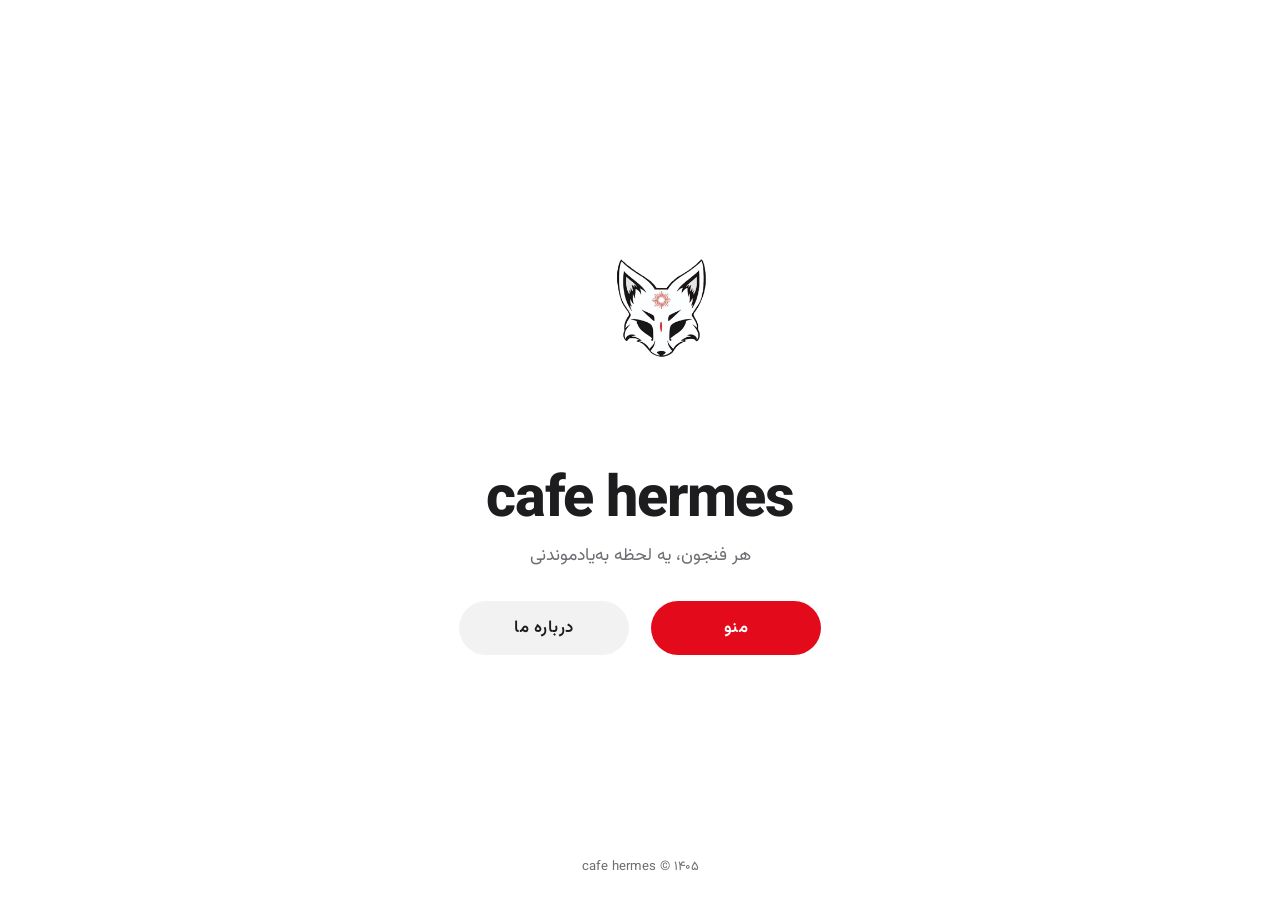
==== index.html @ 61e24c43 "Add files via upload" ====
<!DOCTYPE html>
<html lang="fa" dir="rtl">

<head>
    <meta charset="UTF-8">
    <meta name="viewport" content="width=device-width, initial-scale=1.0">
    <title>cafe hermes</title>
    <link rel="icon" type="image/png" href="assets/logo.png">
    <link rel="stylesheet" href="css/style.css">
    <link rel="stylesheet" href="css/apple.css">
    <link rel="manifest" href="manifest.json">
    <meta name="theme-color" content="#ffffff">
    <meta name="apple-mobile-web-app-capable" content="yes">
    <meta name="apple-mobile-web-app-status-bar-style" content="default">
    <meta name="apple-mobile-web-app-title" content="cafe hermes">
    <link rel="apple-touch-icon" href="assets/icon-192.png">
</head>

<body>
    <div id="splash" class="splash">
        <div class="splash-inner">
            <img src="assets/logo.png" alt="" class="splash-logo">
            <div class="splash-bar"><span></span></div>
        </div>
    </div>

    <main class="hero">
        <div class="hero-content">
            <div class="logo-wrap tilt">
                <img src="assets/logo.png" alt="لوگوی cafe hermes" class="logo">
            </div>
            <h1 class="cafe-name">cafe hermes</h1>
            <p class="cafe-tagline">هر فنجون، یه لحظه به‌یادموندنی</p>
            <div class="divider"></div>
            <div class="cta-buttons">
                <a href="menu.html" class="btn btn-primary">منو</a>
                <a href="about.html" class="btn btn-outline">درباره ما</a>
            </div>
        </div>
        <p class="hero-footer">cafe hermes © ۱۴۰۵</p>
    </main>

    <div id="toast-container" class="toast-container"></div>

    <script src="js/effects.js"></script>
</body>

</html>
---- css/style.css ----
@import url('https://fonts.googleapis.com/css2?family=Vazirmatn:wght@300;400;500;700;800;900&display=swap');

:root {
    --bg: #070707;
    --bg-2: #0e0e0e;
    --card: #151515;
    --card-2: #1c1c1c;
    --border: rgba(255, 255, 255, 0.08);
    --border-strong: rgba(255, 255, 255, 0.14);
    --red: #ff2d2d;
    --red-dark: #c40000;
    --red-deep: #7a0000;
    --red-glow: rgba(255, 45, 45, 0.4);
    --red-soft: rgba(255, 45, 45, 0.12);
    --text: #f6f6f6;
    --muted: #9a9a9a;
    --green: #2ecc71;
    --radius: 18px;
    --shadow: 0 20px 60px rgba(0, 0, 0, 0.6);
}

* {
    margin: 0;
    padding: 0;
    box-sizing: border-box;
    -webkit-tap-highlight-color: transparent;
}

html {
    scroll-behavior: smooth;
}

body {
    font-family: "Vazirmatn", "Segoe UI", Tahoma, sans-serif;
    background: var(--bg);
    color: var(--text);
    direction: rtl;
    min-height: 100vh;
    line-height: 1.7;
    overflow-x: hidden;
}

a {
    text-decoration: none;
    color: inherit;
}

button {
    font-family: inherit;
    cursor: pointer;
    border: none;
    background: none;
    color: inherit;
}

img {
    display: block;
    max-width: 100%;
}

::-webkit-scrollbar {
    width: 9px;
}

::-webkit-scrollbar-track {
    background: var(--bg);
}

::-webkit-scrollbar-thumb {
    background: linear-gradient(var(--red-deep), var(--red-dark));
    border-radius: 6px;
}

::selection {
    background: var(--red);
    color: #fff;
}

/* ---------- Ambient background ---------- */
.orb {
    position: fixed;
    border-radius: 50%;
    filter: blur(90px);
    opacity: 0.65;
    z-index: -1;
    pointer-events: none;
    animation: drift 18s ease-in-out infinite alternate;
}

.orb-1 {
    width: 420px;
    height: 420px;
    background: rgba(255, 45, 45, 0.32);
    top: -120px;
    right: -100px;
}

.orb-2 {
    width: 360px;
    height: 360px;
    background: rgba(196, 0, 0, 0.26);
    bottom: -140px;
    left: -90px;
    animation-delay: -6s;
}

.orb-3 {
    width: 260px;
    height: 260px;
    background: rgba(255, 120, 60, 0.16);
    top: 45%;
    left: 55%;
    animation-delay: -12s;
}

.orb-4 {
    width: 300px;
    height: 300px;
    background: rgba(255, 60, 90, 0.2);
    top: 55%;
    right: -80px;
    animation-delay: -3s;
}

.orb-5 {
    width: 220px;
    height: 220px;
    background: rgba(140, 0, 0, 0.24);
    top: 18%;
    left: -70px;
    animation-delay: -9s;
}

@keyframes drift {
    0% { transform: translate(0, 0) scale(1); }
    100% { transform: translate(40px, -30px) scale(1.15); }
}

/* ---------- Landing / Hero ---------- */
.hero {
    min-height: 100vh;
    min-height: 100svh;
    display: flex;
    flex-direction: column;
    align-items: center;
    justify-content: center;
    text-align: center;
    padding: 32px 24px;
    position: relative;
    overflow: hidden;
}

.hero::before {
    content: "";
    position: absolute;
    inset: 0;
    background-image:
        linear-gradient(rgba(255, 255, 255, 0.035) 1px, transparent 1px),
        linear-gradient(90deg, rgba(255, 255, 255, 0.035) 1px, transparent 1px);
    background-size: 52px 52px;
    -webkit-mask-image: radial-gradient(circle at center, black, transparent 78%);
    mask-image: radial-gradient(circle at center, black, transparent 78%);
    pointer-events: none;
}

.hero-content {
    position: relative;
    z-index: 1;
    animation: fadeUp 0.9s ease both;
}

.logo-wrap {
    position: relative;
    width: 150px;
    height: 150px;
    margin: 0 auto;
}

.logo-wrap::before {
    content: "";
    position: absolute;
    inset: -9px;
    border-radius: 50%;
    background: conic-gradient(from 0deg, var(--red), transparent 30%, var(--red-deep) 50%, transparent 80%, var(--red));
    -webkit-mask: radial-gradient(farthest-side, transparent calc(100% - 3px), black calc(100% - 2px));
    mask: radial-gradient(farthest-side, transparent calc(100% - 3px), black calc(100% - 2px));
    animation: spin 6s linear infinite;
}

@keyframes spin {
    to { transform: rotate(360deg); }
}

.logo {
    width: 150px;
    height: 150px;
    border-radius: 50%;
    object-fit: cover;
    border: 3px solid rgba(255, 255, 255, 0.06);
    box-shadow: 0 0 45px var(--red-glow), inset 0 0 20px rgba(0, 0, 0, 0.5);
    animation: glow 3.5s ease-in-out infinite;
}

@keyframes glow {
    0%, 100% { box-shadow: 0 0 35px var(--red-glow), inset 0 0 20px rgba(0, 0, 0, 0.5); }
    50% { box-shadow: 0 0 70px var(--red-glow), inset 0 0 25px rgba(0, 0, 0, 0.5); }
}

.cafe-name {
    margin-top: 34px;
    font-size: clamp(2.6rem, 9vw, 5rem);
    font-weight: 900;
    letter-spacing: 1px;
    line-height: 1.15;
    background: linear-gradient(120deg, #fff 20%, #ffb3b3 45%, var(--red) 70%, #fff 95%);
    background-size: 200% auto;
    -webkit-background-clip: text;
    background-clip: text;
    color: transparent;
    animation: shine 5s linear infinite;
}

@keyframes shine {
    to { background-position: 200% center; }
}

.cafe-tagline {
    margin-top: 14px;
    color: var(--muted);
    font-size: clamp(1rem, 3.4vw, 1.3rem);
    font-weight: 400;
}

.divider {
    width: 70px;
    height: 2px;
    background: linear-gradient(90deg, transparent, var(--red), transparent);
    border-radius: 3px;
    margin: 30px auto;
    position: relative;
}

.divider::after {
    content: "";
    position: absolute;
    top: -3px;
    right: 50%;
    transform: translateX(50%);
    width: 8px;
    height: 8px;
    background: var(--red);
    border-radius: 50%;
    box-shadow: 0 0 12px var(--red-glow);
}

.cta-buttons {
    display: flex;
    gap: 18px;
    flex-wrap: wrap;
    justify-content: center;
}

/* ---------- Buttons ---------- */
.btn {
    position: relative;
    padding: 16px 48px;
    border-radius: 14px;
    font-size: 1.05rem;
    font-weight: 800;
    letter-spacing: 0.5px;
    transition: transform 0.25s ease, box-shadow 0.25s ease, background 0.25s ease;
    overflow: hidden;
    display: inline-flex;
    align-items: center;
    justify-content: center;
    gap: 8px;
    min-width: 170px;
}

.btn-primary {
    background: linear-gradient(135deg, var(--red), var(--red-dark));
    color: #fff;
    box-shadow: 0 8px 28px var(--red-glow), inset 0 1px 0 rgba(255, 255, 255, 0.25);
}

.btn-primary::after {
    content: "";
    position: absolute;
    top: 0;
    left: -60%;
    width: 40%;
    height: 100%;
    background: linear-gradient(100deg, transparent, rgba(255, 255, 255, 0.35), transparent);
    transform: skewX(-20deg);
    animation: sweep 3.2s ease-in-out infinite;
}

@keyframes sweep {
    0% { left: -60%; }
    55%, 100% { left: 130%; }
}

.btn-primary:hover {
    transform: translateY(-4px) scale(1.02);
    box-shadow: 0 14px 44px var(--red-glow), inset 0 1px 0 rgba(255, 255, 255, 0.25);
}

.btn-primary:active {
    transform: translateY(-1px) scale(0.99);
}

.btn-outline {
    border: 2px solid var(--red);
    color: var(--red);
    background: rgba(255, 45, 45, 0.04);
}

.btn-outline:hover {
    background: var(--red);
    color: #fff;
    transform: translateY(-4px) scale(1.02);
    box-shadow: 0 12px 34px var(--red-glow);
}

.install-hero-btn {
    margin-top: 18px;
    padding: 10px 28px;
    border-radius: 30px;
    background: var(--card-2);
    border: 1px solid var(--border-strong);
    color: var(--text);
    font-weight: 700;
    font-size: 0.9rem;
    display: inline-flex;
    align-items: center;
    justify-content: center;
    gap: 8px;
    transition: all 0.25s;
}

.install-hero-btn svg {
    width: 18px;
    height: 18px;
}

.install-hero-btn:hover {
    border-color: var(--red);
    color: var(--red);
    box-shadow: 0 0 18px var(--red-glow);
}

.hero-footer {
    position: absolute;
    bottom: 22px;
    left: 0;
    width: 100%;
    text-align: center;
    color: var(--muted);
    font-size: 0.82rem;
    z-index: 1;
    white-space: nowrap;
    animation: fadeUp 1s ease 0.4s both;
}

/* ---------- Shared animations ---------- */
@keyframes fadeUp {
    from { opacity: 0; transform: translateY(26px); }
    to { opacity: 1; transform: translateY(0); }
}

/* ---------- Pages ---------- */
.page {
    min-height: 100vh;
    padding: 0 0 70px;
    animation: fadeUp 0.6s ease both;
    display: flex;
    flex-direction: column;
}

.page-header {
    position: sticky;
    top: 0;
    z-index: 100;
    background: rgba(7, 7, 7, 0.75);
    -webkit-backdrop-filter: blur(16px);
    backdrop-filter: blur(16px);
    border-bottom: 1px solid var(--border);
    display: flex;
    align-items: center;
    justify-content: space-between;
    gap: 12px;
    padding: 13px 20px;
}

.header-actions {
    display: flex;
    align-items: center;
    gap: 6px;
    padding: 5px;
    background: linear-gradient(160deg, rgba(255, 255, 255, 0.09), rgba(255, 255, 255, 0.03));
    -webkit-backdrop-filter: blur(16px) saturate(150%);
    backdrop-filter: blur(16px) saturate(150%);
    border: 1px solid rgba(255, 255, 255, 0.14);
    border-radius: 16px;
    box-shadow: inset 0 1px 0 rgba(255, 255, 255, 0.12), 0 10px 28px rgba(0, 0, 0, 0.45);
}

.actions-divider {
    width: 1px;
    height: 24px;
    background: var(--border-strong);
    margin: 0 2px;
}

.action-btn {
    position: relative;
    width: 40px;
    height: 40px;
    border-radius: 12px;
    display: inline-flex;
    align-items: center;
    justify-content: center;
    color: var(--muted);
    transition: color 0.25s, background 0.25s, transform 0.25s, box-shadow 0.25s;
}

.action-btn svg {
    width: 20px;
    height: 20px;
    pointer-events: none;
}

.action-btn::after {
    content: attr(data-label);
    position: absolute;
    bottom: -34px;
    right: 50%;
    transform: translateX(50%) translateY(4px);
    background: var(--card-2);
    border: 1px solid var(--border-strong);
    color: var(--text);
    padding: 4px 10px;
    border-radius: 8px;
    font-size: 0.72rem;
    font-weight: 600;
    white-space: nowrap;
    opacity: 0;
    pointer-events: none;
    transition: opacity 0.2s, transform 0.2s;
    z-index: 150;
}

.action-btn:hover::after {
    opacity: 1;
    transform: translateX(50%) translateY(0);
}

.action-btn:hover {
    color: var(--red);
    background: var(--red-soft);
    transform: translateY(-2px);
    box-shadow: 0 6px 16px rgba(0, 0, 0, 0.4);
}

.action-btn.active {
    color: #fff;
    background: linear-gradient(135deg, var(--red), var(--red-dark));
    box-shadow: 0 4px 18px var(--red-glow), inset 0 1px 0 rgba(255, 255, 255, 0.25);
}

.brand {
    display: flex;
    align-items: center;
    gap: 12px;
    min-width: 0;
}

.brand-logo {
    width: 42px;
    height: 42px;
    border-radius: 50%;
    object-fit: cover;
    border: 2px solid var(--red);
    box-shadow: 0 0 14px var(--red-glow);
    flex-shrink: 0;
}

.brand-name {
    font-weight: 900;
    font-size: 1.08rem;
    white-space: nowrap;
    overflow: hidden;
    text-overflow: ellipsis;
}

.brand-name span {
    color: var(--red);
}

.back-btn {
    display: inline-flex;
    align-items: center;
    gap: 6px;
    color: var(--muted);
    font-size: 0.9rem;
    font-weight: 700;
    padding: 8px 14px;
    border-radius: 11px;
    transition: color 0.25s, background 0.25s, box-shadow 0.25s, transform 0.25s;
}

.back-btn svg {
    width: 18px;
    height: 18px;
}

.back-btn:hover {
    color: var(--red);
    background: var(--red-soft);
    box-shadow: 0 0 16px var(--red-glow);
    transform: translateX(2px);
}

/* Staff banner */
.staff-banner {
    display: none;
    align-items: center;
    justify-content: space-between;
    gap: 12px;
    padding: 10px 20px;
    background: linear-gradient(135deg, var(--red-deep), var(--red-dark));
    color: #fff;
    font-size: 0.92rem;
    font-weight: 700;
    position: sticky;
    top: 68px;
    z-index: 99;
    flex-wrap: wrap;
}

.staff-banner.show {
    display: flex;
    animation: fadeUp 0.3s ease;
}

.staff-banner .staff-actions {
    display: flex;
    gap: 8px;
}

.staff-btn {
    padding: 6px 14px;
    border-radius: 9px;
    font-size: 0.85rem;
    font-weight: 700;
    background: rgba(0, 0, 0, 0.28);
    color: #fff;
    transition: background 0.2s;
}

.staff-btn:hover {
    background: rgba(0, 0, 0, 0.45);
}

/* ---------- Layout ---------- */
.container {
    width: 100%;
    max-width: 1120px;
    margin: 0 auto;
    padding: 34px 20px;
    flex: 1;
    display: flex;
    flex-direction: column;
}

.page-title {
    font-size: clamp(1.7rem, 4vw, 2.3rem);
    font-weight: 900;
    margin-bottom: 10px;
}

.page-title::after {
    content: "";
    display: block;
    width: 56px;
    height: 4px;
    background: linear-gradient(90deg, var(--red), transparent);
    border-radius: 4px;
    margin-top: 10px;
}

.page-sub {
    color: var(--muted);
    margin-bottom: 26px;
    font-size: 0.98rem;
}

/* ---------- Menu ---------- */
.menu-section {
    margin-bottom: 44px;
}

.menu-section-header {
    display: flex;
    align-items: center;
    gap: 12px;
    margin-bottom: 18px;
}

.menu-section h2 {
    font-size: clamp(1.15rem, 3vw, 1.4rem);
    color: var(--text);
    font-weight: 900;
    display: flex;
    align-items: center;
    gap: 10px;
}

.menu-section h2 .sec-icon {
    font-size: 1.3em;
}

.menu-section h2::before {
    content: "";
    width: 5px;
    height: 26px;
    background: linear-gradient(var(--red), var(--red-dark));
    border-radius: 3px;
    box-shadow: 0 0 10px var(--red-glow);
}

.menu-count {
    color: var(--muted);
    font-size: 0.85rem;
    background: var(--card-2);
    border: 1px solid var(--border);
    padding: 2px 12px;
    border-radius: 20px;
    font-weight: 600;
}

.menu-items {
    display: grid;
    grid-template-columns: 1fr;
    gap: 14px;
}

.menu-item {
    position: relative;
    background: linear-gradient(160deg, rgba(255, 255, 255, 0.08), rgba(255, 255, 255, 0.02));
    -webkit-backdrop-filter: blur(18px) saturate(160%);
    backdrop-filter: blur(18px) saturate(160%);
    border: 1px solid rgba(255, 255, 255, 0.13);
    border-radius: var(--radius);
    display: flex;
    flex-direction: column;
    overflow: hidden;
    transition: transform 0.25s ease, border-color 0.25s ease, box-shadow 0.25s ease, background 0.25s ease;
    box-shadow: inset 0 1px 0 rgba(255, 255, 255, 0.12), 0 12px 30px rgba(0, 0, 0, 0.35);
}

.menu-item::after {
    content: "";
    position: absolute;
    top: 0;
    left: 14%;
    right: 14%;
    height: 1px;
    background: linear-gradient(90deg, transparent, rgba(255, 255, 255, 0.55), transparent);
    opacity: 0.7;
    pointer-events: none;
    z-index: 3;
}

.menu-item::before {
    content: "";
    position: absolute;
    top: 0;
    right: 0;
    width: 100%;
    height: 100%;
    background: radial-gradient(600px circle at var(--mx, 80%) var(--my, 0%), var(--red-soft), transparent 45%);
    opacity: 0;
    transition: opacity 0.3s;
    pointer-events: none;
    z-index: 2;
}

.menu-item:hover {
    transform: translateY(-4px);
    border-color: rgba(255, 45, 45, 0.5);
    background: linear-gradient(160deg, rgba(255, 45, 45, 0.1), rgba(255, 255, 255, 0.03));
    box-shadow: inset 0 1px 0 rgba(255, 255, 255, 0.16), 0 18px 44px rgba(0, 0, 0, 0.55), 0 0 26px rgba(255, 45, 45, 0.22);
}

.menu-item:hover::before {
    opacity: 1;
}

.menu-item-photo {
    position: relative;
    width: 100%;
    aspect-ratio: 4 / 3;
    background: linear-gradient(150deg, #331014, #141414 60%);
    display: flex;
    align-items: center;
    justify-content: center;
    overflow: hidden;
}

.menu-item-photo img {
    position: absolute;
    inset: 0;
    width: 100%;
    height: 100%;
    object-fit: cover;
    opacity: 0;
    transition: opacity 0.5s ease, transform 0.5s ease;
}

.menu-item-photo.has-photo img {
    opacity: 1;
}

.menu-item:hover .menu-item-photo img {
    transform: scale(1.07);
}

.menu-item-bigicon {
    font-size: 3.4rem;
    filter: drop-shadow(0 6px 16px rgba(0, 0, 0, 0.6));
    transition: transform 0.4s ease;
}

.menu-item:hover .menu-item-bigicon {
    transform: scale(1.18) rotate(-6deg);
}

.menu-item-photo.has-photo .menu-item-bigicon {
    display: none;
}

.menu-item-body {
    flex: 1;
    min-width: 0;
    padding: 16px 18px 18px;
}

.menu-item h3 {
    font-size: 1.05rem;
    font-weight: 800;
    margin-bottom: 3px;
}

.menu-item p {
    color: var(--muted);
    font-size: 0.86rem;
    line-height: 1.5;
}

.menu-price {
    display: inline-block;
    margin-top: 7px;
    color: #ff6b5e;
    font-weight: 800;
    font-size: 1rem;
    background: rgba(255, 45, 45, 0.14);
    -webkit-backdrop-filter: blur(8px);
    backdrop-filter: blur(8px);
    border: 1px solid rgba(255, 45, 45, 0.32);
    padding: 3px 12px;
    border-radius: 20px;
}

/* Unavailable state */
.menu-item.unavailable {
    opacity: 0.55;
    filter: grayscale(0.8);
}

.menu-item.unavailable::before {
    display: none;
}

.menu-item.unavailable .menu-price {
    text-decoration: line-through;
    text-decoration-thickness: 2px;
    color: var(--muted);
    background: rgba(255, 255, 255, 0.05);
    border-color: rgba(255, 255, 255, 0.1);
}

.unavailable-badge {
    position: absolute;
    top: 12px;
    left: 12px;
    background: linear-gradient(135deg, var(--red), var(--red-dark));
    color: #fff;
    font-size: 0.75rem;
    font-weight: 800;
    padding: 4px 12px;
    border-radius: 20px;
    box-shadow: 0 4px 16px var(--red-glow);
    z-index: 2;
    animation: pop 0.3s ease;
}

@keyframes pop {
    0% { transform: scale(0.4); opacity: 0; }
    100% { transform: scale(1); opacity: 1; }
}

/* Staff mode */
body.staff-mode .menu-item {
    cursor: pointer;
    border-style: dashed;
    border-color: rgba(255, 45, 45, 0.55);
}

body.staff-mode .menu-item:hover {
    border-color: var(--red);
}

/* ---------- About ---------- */
.about-banner {
    width: 100%;
    aspect-ratio: 3 / 2;
    object-fit: cover;
    object-position: center;
    border-radius: 20px;
    border: 1px solid var(--border);
    margin-bottom: 22px;
    box-shadow: var(--shadow);
}

@media (max-width: 560px) {
    .about-banner {
        aspect-ratio: 4 / 3;
    }
}

.about-card {
    background: linear-gradient(160deg, var(--card), var(--card-2));
    border: 1px solid var(--border);
    border-radius: 20px;
    padding: 26px;
    margin-bottom: 20px;
    transition: border-color 0.25s, box-shadow 0.25s;
}

.about-card:hover {
    border-color: var(--border-strong);
    box-shadow: var(--shadow);
}

.about-card h2 {
    color: var(--red);
    margin-bottom: 12px;
    font-size: 1.2rem;
    font-weight: 900;
    display: flex;
    align-items: center;
    gap: 8px;
}

.about-card p {
    color: var(--muted);
    font-size: 0.98rem;
}

.about-card strong {
    color: var(--text);
}

.info-grid {
    display: grid;
    grid-template-columns: 1fr;
    gap: 12px;
}

.info-box {
    background: var(--bg-2);
    border: 1px solid var(--border);
    border-radius: 15px;
    padding: 20px;
    text-align: center;
    transition: transform 0.25s, border-color 0.25s, box-shadow 0.25s;
}

.info-box:hover {
    transform: translateY(-3px);
    border-color: rgba(255, 45, 45, 0.4);
    box-shadow: 0 12px 30px rgba(0, 0, 0, 0.4);
}

.info-box .icon {
    font-size: 1.9rem;
}

.info-box h3 {
    font-size: 0.9rem;
    color: var(--muted);
    font-weight: 600;
    margin-top: 8px;
}

.info-box p {
    font-weight: 800;
    margin-top: 5px;
}

.page-footer {
    text-align: center;
    color: var(--muted);
    font-size: 0.85rem;
    margin-top: auto;
    padding-top: 40px;
    width: 100%;
}

.page-footer span {
    color: var(--red);
}

/* ---------- Toast ---------- */
.toast-container {
    position: fixed;
    bottom: 24px;
    left: 50%;
    transform: translateX(-50%);
    z-index: 999;
    display: flex;
    flex-direction: column;
    align-items: center;
    gap: 10px;
    width: 90%;
    max-width: 420px;
    pointer-events: none;
}

.toast {
    background: var(--card-2);
    border: 1px solid var(--border-strong);
    border-right: 3px solid var(--red);
    color: var(--text);
    padding: 12px 18px;
    border-radius: 12px;
    font-size: 0.92rem;
    font-weight: 600;
    box-shadow: var(--shadow);
    animation: toastIn 0.35s ease;
    width: 100%;
    text-align: center;
}

.toast.hide {
    animation: toastOut 0.3s ease forwards;
}

.toast.success {
    border-right-color: var(--green);
}

@keyframes toastIn {
    from { opacity: 0; transform: translateY(18px) scale(0.95); }
    to { opacity: 1; transform: translateY(0) scale(1); }
}

@keyframes toastOut {
    to { opacity: 0; transform: translateY(14px) scale(0.95); }
}

/* ---------- Responsive: tablets & up ---------- */
@media (min-width: 560px) {
    .menu-items {
        grid-template-columns: repeat(2, 1fr);
    }

    .info-grid {
        grid-template-columns: repeat(2, 1fr);
    }
}

@media (min-width: 860px) {
    .menu-items {
        grid-template-columns: repeat(3, 1fr);
    }

    .info-grid {
        grid-template-columns: repeat(4, 1fr);
    }

    .logo-wrap {
        width: 190px;
        height: 190px;
    }

    .logo {
        width: 190px;
        height: 190px;
    }

    .menu-item {
        padding: 22px;
        gap: 18px;
    }

    .menu-item-icon {
        width: 62px;
        height: 62px;
        font-size: 1.9rem;
    }

    .about-card {
        padding: 32px;
    }
}

@media (min-width: 1100px) {
    .menu-items {
        grid-template-columns: repeat(4, 1fr);
    }

    .cta-buttons {
        gap: 22px;
    }
}

@media (max-width: 480px) {
    .cta-buttons {
        flex-direction: column;
        width: 100%;
        max-width: 300px;
    }

    .btn {
        min-width: 100%;
    }

    .brand-name {
        font-size: 0.98rem;
    }

    .page-header {
        padding: 10px 12px;
        gap: 8px;
    }

    .header-actions {
        padding: 3px;
        gap: 2px;
    }

    .action-btn {
        width: 36px;
        height: 36px;
    }

    .action-btn svg {
        width: 18px;
        height: 18px;
    }

    .back-btn {
        padding: 7px 9px;
    }

    .back-text {
        display: none;
    }

    .actions-divider {
        height: 20px;
    }
}

/* ============================================================
   خفن‌تر: افکت‌های جدید
   ============================================================ */

/* ---------- Film grain overlay ---------- */
body::after {
    content: "";
    position: fixed;
    inset: 0;
    z-index: 4;
    pointer-events: none;
    background-image: url("data:image/svg+xml,%3Csvg viewBox='0 0 256 256' xmlns='http://www.w3.org/2000/svg'%3E%3Cfilter id='n'%3E%3CfeTurbulence type='fractalNoise' baseFrequency='0.8' numOctaves='4' stitchTiles='stitch'/%3E%3C/filter%3E%3Crect width='100%25' height='100%25' filter='url(%23n)'/%3E%3C/svg%3E");
    opacity: 0.045;
    mix-blend-mode: overlay;
}

/* ---------- Splash preloader ---------- */
.splash {
    position: fixed;
    inset: 0;
    z-index: 2000;
    background: var(--bg);
    display: flex;
    align-items: center;
    justify-content: center;
    transition: opacity 0.5s ease, visibility 0.5s ease;
}

.splash.hide {
    opacity: 0;
    visibility: hidden;
}

.splash-inner {
    display: flex;
    flex-direction: column;
    align-items: center;
    animation: fadeUp 0.5s ease both;
}

.splash-logo {
    width: 92px;
    height: 92px;
    border-radius: 50%;
    object-fit: cover;
    border: 2px solid var(--red);
    box-shadow: 0 0 45px var(--red-glow);
    animation: splashPulse 1.1s ease-in-out infinite;
}

@keyframes splashPulse {
    0%, 100% { box-shadow: 0 0 30px var(--red-glow); }
    50% { box-shadow: 0 0 70px var(--red-glow); }
}

.splash-bar {
    width: 170px;
    height: 4px;
    background: var(--card-2);
    border-radius: 4px;
    margin-top: 24px;
    overflow: hidden;
}

.splash-bar span {
    display: block;
    height: 100%;
    width: 40%;
    background: linear-gradient(90deg, var(--red), var(--red-dark));
    border-radius: 4px;
    animation: splashLoad 1.1s ease-in-out infinite;
}

@keyframes splashLoad {
    0% { transform: translateX(-120%); }
    100% { transform: translateX(320%); }
}

/* ---------- Custom cursor ---------- */
.cursor-dot,
.cursor-ring {
    position: fixed;
    top: 0;
    left: 0;
    z-index: 9999;
    border-radius: 50%;
    pointer-events: none;
    opacity: 0;
    transition: opacity 0.2s ease;
}

.cursor-dot {
    width: 8px;
    height: 8px;
    background: var(--red);
    box-shadow: 0 0 12px var(--red-glow);
}

.cursor-ring {
    width: 38px;
    height: 38px;
    border: 1.5px solid rgba(255, 45, 45, 0.55);
    transition: width 0.25s ease, height 0.25s ease, border-color 0.25s ease, opacity 0.2s ease;
}

body.custom-cursor.cursor-hover .cursor-ring {
    width: 60px;
    height: 60px;
    border-color: var(--red);
    background: rgba(255, 45, 45, 0.06);
}

@media (pointer: fine) {
    body.custom-cursor,
    body.custom-cursor a,
    body.custom-cursor button,
    body.custom-cursor .menu-item,
    body.custom-cursor input,
    body.custom-cursor select {
        cursor: none;
    }
}

/* ---------- Particles ---------- */
.particles {
    position: absolute;
    inset: 0;
    z-index: 0;
    pointer-events: none;
}

/* ---------- Reveal on scroll ---------- */
.reveal {
    opacity: 0;
    transform: translateY(34px);
    transition: opacity 0.7s cubic-bezier(0.22, 1, 0.36, 1), transform 0.7s cubic-bezier(0.22, 1, 0.36, 1);
    transition-delay: var(--delay, 0s);
}

.reveal.in {
    opacity: 1;
    transform: none;
}

/* ---------- 3D tilt ---------- */
.tilt {
    transform-style: preserve-3d;
    will-change: transform;
    transition: transform 0.3s ease, box-shadow 0.3s ease, border-color 0.3s ease;
}

/* ---------- Steam above logo ---------- */
.steam {
    position: absolute;
    top: -8px;
    left: 50%;
    transform: translateX(-50%);
    width: 64px;
    height: 64px;
    z-index: 2;
    pointer-events: none;
}

.steam span {
    position: absolute;
    bottom: 0;
    width: 5px;
    height: 42px;
    border-radius: 5px;
    background: linear-gradient(to top, rgba(255, 255, 255, 0.75), transparent);
    filter: blur(2.5px);
    opacity: 0;
    animation: steamRise 2.6s ease-in-out infinite;
}

.steam span:nth-child(1) { left: 50%; animation-delay: 0s; }
.steam span:nth-child(2) { left: 32%; animation-delay: 0.8s; height: 34px; }
.steam span:nth-child(3) { left: 68%; animation-delay: 1.5s; height: 36px; }

@keyframes steamRise {
    0% { transform: translateY(0) translateX(0) scaleX(1); opacity: 0; }
    25% { opacity: 0.85; }
    100% { transform: translateY(-52px) translateX(12px) scaleX(1.4); opacity: 0; }
}

/* ---------- Menu toolbar (filter + search) ---------- */
.menu-toolbar {
    position: sticky;
    top: 68px;
    z-index: 70;
    background: rgba(7, 7, 7, 0.82);
    -webkit-backdrop-filter: blur(16px);
    backdrop-filter: blur(16px);
    border-bottom: 1px solid var(--border);
    padding: 12px 20px;
    display: flex;
    flex-direction: column;
    gap: 10px;
}

body.staff-mode .menu-toolbar {
    top: 114px;
}

.filter-tabs {
    display: flex;
    gap: 8px;
    overflow-x: auto;
    scrollbar-width: none;
    padding-bottom: 2px;
}

.filter-tabs::-webkit-scrollbar {
    display: none;
}

.filter-tab {
    flex-shrink: 0;
    padding: 8px 18px;
    border-radius: 30px;
    font-size: 0.88rem;
    font-weight: 700;
    color: var(--muted);
    background: var(--card);
    border: 1px solid var(--border);
    transition: all 0.25s ease;
}

.filter-tab:hover {
    color: var(--text);
    border-color: var(--border-strong);
}

.filter-tab.active {
    background: linear-gradient(135deg, var(--red), var(--red-dark));
    color: #fff;
    border-color: transparent;
    box-shadow: 0 4px 18px var(--red-glow);
    animation: tabPop 0.4s cubic-bezier(0.22, 1.4, 0.36, 1);
}

@keyframes tabPop {
    0% { transform: scale(0.8); }
    60% { transform: scale(1.1); }
    100% { transform: scale(1); }
}

/* انیمیشن تعویض تب‌ها و بخش‌ها */
.menu-item.animate-in {
    animation: itemIn 0.55s cubic-bezier(0.22, 1, 0.36, 1) both;
    animation-delay: calc(var(--i, 0) * 0.05s);
}

@keyframes itemIn {
    from {
        opacity: 0;
        transform: translateY(26px) scale(0.94);
        filter: blur(4px);
    }
    to {
        opacity: 1;
        transform: translateY(0) scale(1);
        filter: blur(0);
    }
}

.menu-section.animate-in .menu-section-header {
    animation: headIn 0.5s cubic-bezier(0.22, 1, 0.36, 1) both;
    animation-delay: calc(var(--i, 0) * 0.05s);
}

@keyframes headIn {
    from {
        opacity: 0;
        transform: translateX(28px);
    }
    to {
        opacity: 1;
        transform: none;
    }
}

.menu-count.bump {
    animation: bump 0.35s cubic-bezier(0.22, 1.4, 0.36, 1);
}

@keyframes bump {
    0% { transform: scale(0.5); }
    60% { transform: scale(1.25); }
    100% { transform: scale(1); }
}

.search-wrap {
    position: relative;
}

.search-wrap::before {
    content: "🔍";
    position: absolute;
    top: 50%;
    right: 14px;
    transform: translateY(-50%);
    font-size: 0.9rem;
    opacity: 0.8;
}

.search-wrap input {
    width: 100%;
    background: var(--card);
    border: 1px solid var(--border);
    border-radius: 30px;
    padding: 10px 42px 10px 16px;
    color: var(--text);
    font-family: inherit;
    font-size: 0.92rem;
    outline: none;
    transition: border-color 0.25s, box-shadow 0.25s;
}

.search-wrap input:focus {
    border-color: var(--red);
    box-shadow: 0 0 0 3px var(--red-soft);
}

.search-wrap input::placeholder {
    color: var(--muted);
}

@media (min-width: 860px) {
    .menu-toolbar {
        flex-direction: row;
        align-items: center;
        justify-content: space-between;
    }

    .search-wrap {
        width: 280px;
    }
}

/* ---------- Back to top ---------- */
.back-to-top {
    position: fixed;
    bottom: 24px;
    left: 24px;
    z-index: 80;
    width: 48px;
    height: 48px;
    border-radius: 50%;
    background: linear-gradient(135deg, var(--red), var(--red-dark));
    color: #fff;
    font-size: 1.2rem;
    display: flex;
    align-items: center;
    justify-content: center;
    box-shadow: 0 8px 26px var(--red-glow);
    opacity: 0;
    transform: translateY(20px) scale(0.8);
    pointer-events: none;
    transition: opacity 0.3s ease, transform 0.3s ease;
}

.back-to-top.show {
    opacity: 1;
    transform: none;
    pointer-events: auto;
}

.back-to-top:hover {
    transform: translateY(-4px);
    box-shadow: 0 12px 36px var(--red-glow);
}

/* ---------- PIN modal ---------- */
.pin-modal {
    position: fixed;
    inset: 0;
    z-index: 1500;
    display: flex;
    align-items: center;
    justify-content: center;
    padding: 20px;
    visibility: hidden;
    opacity: 0;
    transition: opacity 0.3s ease, visibility 0.3s ease;
}

.pin-modal.show {
    visibility: visible;
    opacity: 1;
}

.pin-overlay {
    position: absolute;
    inset: 0;
    background: rgba(0, 0, 0, 0.65);
    -webkit-backdrop-filter: blur(10px);
    backdrop-filter: blur(10px);
}

.pin-card {
    position: relative;
    width: min(92vw, 360px);
    background: linear-gradient(165deg, #1b1b1b, #101010);
    border: 1px solid rgba(255, 45, 45, 0.35);
    border-radius: 22px;
    padding: 30px 26px 24px;
    text-align: center;
    box-shadow: 0 30px 80px rgba(0, 0, 0, 0.7), 0 0 40px var(--red-glow);
    animation: popIn 0.35s cubic-bezier(0.22, 1.4, 0.36, 1) both;
}

.pin-card.shake {
    animation: shake 0.5s ease;
}

@keyframes popIn {
    from { opacity: 0; transform: scale(0.85) translateY(20px); }
    to { opacity: 1; transform: scale(1) translateY(0); }
}

@keyframes shake {
    0%, 100% { transform: translateX(0); }
    20% { transform: translateX(-10px); }
    40% { transform: translateX(10px); }
    60% { transform: translateX(-7px); }
    80% { transform: translateX(7px); }
}

.pin-logo {
    width: 62px;
    height: 62px;
    border-radius: 50%;
    object-fit: cover;
    border: 2px solid var(--red);
    box-shadow: 0 0 26px var(--red-glow);
    margin: 0 auto 14px;
}

.pin-card h3 {
    font-size: 1.25rem;
    font-weight: 900;
}

.pin-sub {
    color: var(--muted);
    font-size: 0.9rem;
    margin-top: 4px;
}

.pin-boxes {
    display: flex;
    justify-content: center;
    gap: 12px;
    margin: 24px 0 8px;
}

.pin-box {
    width: 56px;
    height: 64px;
    border-radius: 14px;
    background: var(--bg-2);
    border: 1.5px solid var(--border-strong);
    color: var(--text);
    font-family: inherit;
    font-size: 1.6rem;
    font-weight: 800;
    text-align: center;
    outline: none;
    caret-color: var(--red);
    transition: border-color 0.25s, box-shadow 0.25s, transform 0.25s;
}

.pin-box:focus {
    border-color: var(--red);
    box-shadow: 0 0 0 3px var(--red-soft), 0 0 18px var(--red-glow);
    transform: translateY(-3px);
}

.pin-box:not(:placeholder-shown) {
    border-color: var(--red);
}

.pin-error {
    color: var(--red);
    font-size: 0.85rem;
    font-weight: 700;
    margin: 10px 0 0;
    opacity: 0;
    transform: translateY(4px);
    transition: opacity 0.25s, transform 0.25s;
    pointer-events: none;
}

.pin-error.show {
    opacity: 1;
    transform: none;
}

.pin-btn {
    margin-top: 18px;
    width: 100%;
    padding: 12px;
    border-radius: 12px;
    background: var(--card-2);
    border: 1px solid var(--border-strong);
    color: var(--muted);
    font-weight: 700;
    font-size: 0.95rem;
    transition: all 0.25s;
}

.pin-btn:hover {
    color: var(--red);
    border-color: var(--red);
    box-shadow: 0 0 16px var(--red-glow);
}

@media (max-width: 380px) {
    .pin-box {
        width: 50px;
        height: 58px;
        font-size: 1.4rem;
    }
}

/* ---------- QR modal ---------- */
.qr-box {
    display: flex;
    align-items: center;
    justify-content: center;
    margin: 20px auto 0;
    padding: 12px;
    background: #101010;
    border: 1px solid var(--border-strong);
    border-radius: 16px;
    box-shadow: 0 0 30px rgba(255, 45, 45, 0.15);
    width: fit-content;
}

.qr-box img,
.qr-box canvas {
    display: block;
    border-radius: 8px;
}

.qr-link {
    color: var(--muted);
    font-size: 0.78rem;
    direction: ltr;
    word-break: break-all;
    margin-top: 12px;
    background: var(--bg-2);
    border: 1px solid var(--border);
    border-radius: 10px;
    padding: 8px 12px;
    text-align: left;
}

.qr-actions {
    display: flex;
    gap: 10px;
    margin-top: 4px;
}

.qr-actions .pin-btn {
    flex: 1;
    margin-top: 12px;
}

.qr-actions .pin-btn:first-child {
    background: linear-gradient(135deg, var(--red), var(--red-dark));
    color: #fff;
    border-color: transparent;
}

.qr-actions .pin-btn:first-child:hover {
    box-shadow: 0 0 20px var(--red-glow);
}

@media (prefers-reduced-motion: reduce) {
    *,
    *::before,
    *::after {
        animation-duration: 0.01ms !important;
        animation-iteration-count: 1 !important;
        transition-duration: 0.01ms !important;
    }
}


/* ===== v2: کارت آیتم‌ها ===== */
.menu-item-photo::after {
    content: "";
    position: absolute;
    inset: 0;
    background: linear-gradient(to top, rgba(7, 7, 7, 0.78) 0%, rgba(7, 7, 7, 0) 55%);
    pointer-events: none;
    z-index: 1;
}
.menu-item-photo .menu-price {
    position: absolute;
    bottom: 12px;
    right: 12px;
    margin: 0;
    z-index: 2;
    font-size: 0.92rem;
    color: #fff;
    background: linear-gradient(135deg, var(--red), var(--red-dark));
    border: 1px solid rgba(255, 255, 255, 0.25);
    box-shadow: 0 6px 18px var(--red-glow);
}
.menu-item.unavailable .menu-photo-dummy,
.menu-item.unavailable .menu-item-photo .menu-price {
    background: rgba(40, 40, 40, 0.85);
    box-shadow: none;
}
.menu-item-body { padding: 14px 18px 18px; }
.menu-item h3 {
    font-size: 1.1rem;
    margin-bottom: 5px;
    background: linear-gradient(90deg, #fff, #d8d8d8);
    -webkit-background-clip: text;
    background-clip: text;
    -webkit-text-fill-color: transparent;
}
.menu-item-bigicon { font-size: 3.8rem; animation: floaty 4s ease-in-out infinite; }
@keyframes floaty { 50% { transform: translateY(-6px); } }
.item-badge {
    position: absolute;
    top: 12px;
    right: 12px;
    z-index: 2;
    font-size: 0.72rem;
    font-weight: 800;
    color: #1a1000;
    padding: 4px 11px;
    border-radius: 20px;
    background: linear-gradient(135deg, #ffd36b, #ff9f1c);
    box-shadow: 0 4px 14px rgba(255, 159, 28, 0.45);
}
@media (min-width: 700px) {
    .menu-items { grid-template-columns: repeat(2, 1fr); gap: 18px; }
}
@media (min-width: 1000px) {
    .menu-items { grid-template-columns: repeat(3, 1fr); }
}
@media (prefers-reduced-motion: reduce) {
    .menu-item-bigicon { animation: none; }
}

/* PIN شش‌رقمی */
.pin-boxes { gap: 8px; }
.pin-box { width: 46px; height: 58px; font-size: 1.4rem; }
.pin-box:disabled { opacity: .4; }

/* رفع فاصله‌ی قدیمی دور عکس کارت (padding قدیمیِ media query) */
.menu-item { padding: 0; gap: 0; }
---- css/apple.css ----
/* ==========================================================
   cafe hermes — تم سفید و قرمز، سبک مینیمال و آرام (الهام‌گرفته از اپل)
   بعد از style.css لود می‌شه و رنگ‌ها و افکت‌ها رو بازنویسی می‌کنه
   ========================================================== */
:root {
    --bg: #ffffff;
    --bg-2: #f5f5f7;
    --card: #ffffff;
    --card-2: #f5f5f7;
    --border: rgba(0, 0, 0, 0.08);
    --border-strong: rgba(0, 0, 0, 0.14);
    --red: #e30b1b;
    --red-dark: #b80012;
    --red-deep: #8a000e;
    --red-glow: rgba(227, 11, 27, 0.18);
    --red-soft: rgba(227, 11, 27, 0.08);
    --text: #1d1d1f;
    --muted: #6e6e73;
    --shadow: 0 12px 40px rgba(0, 0, 0, 0.12);
    --radius: 22px;
}

html { background: #fff; }
body { background: #fff; color: var(--text); -webkit-font-smoothing: antialiased; }
::selection { background: var(--red-soft); color: var(--red-dark); }

/* حذف افکت‌های پرزرق‌وبرق */
.orb, .particles, .steam, .cursor-dot, .cursor-ring,
.hero::before, .logo-wrap::before, .divider, .page-title::after,
.menu-section h2::before, .menu-item::before, .menu-item::after,
.btn-primary::after, body::after { display: none !important; }
.tilt, .btn { transform: none !important; }
body.custom-cursor, body.custom-cursor * { cursor: auto !important; }

/* صفحهٔ اصلی */
.hero { background: #fff; }
.logo-wrap { margin-bottom: 8px; }
.logo { width: 150px; height: 150px; border: 0; border-radius: 0; box-shadow: none; animation: none; background: none; object-fit: contain; }
.cafe-name {
    background: none; -webkit-text-fill-color: var(--text); color: var(--text);
    font-weight: 800; letter-spacing: -0.02em; text-shadow: none; animation: none;
    font-size: clamp(2.4rem, 8vw, 3.6rem);
}
.cafe-tagline { color: var(--muted); font-size: 1.1rem; font-weight: 400; margin: 6px 0 30px; }
.hero-footer, .page-footer { color: var(--muted); font-weight: 400; }
.page-footer span, .brand-name span { color: var(--red); }

/* دکمه‌ها */
.btn { border-radius: 980px; padding: 13px 30px; font-weight: 600; box-shadow: none; transition: background .2s, transform .15s; }
.btn-primary { background: var(--red); color: #fff; border: 0; }
.btn-primary:hover { background: var(--red-dark); box-shadow: none; }
.btn-outline { background: rgba(0, 0, 0, 0.05); color: var(--text); border: 0; }
.btn-outline:hover { background: rgba(0, 0, 0, 0.09); color: var(--text); box-shadow: none; }
.btn:active { opacity: .85; }

/* هدر شیشه‌ای */
.page-header {
    background: rgba(255, 255, 255, 0.72);
    -webkit-backdrop-filter: saturate(180%) blur(22px);
    backdrop-filter: saturate(180%) blur(22px);
    border-bottom: 1px solid var(--border);
    box-shadow: none;
}
.brand-name { color: var(--text); font-weight: 700; letter-spacing: -0.01em; }
.brand-logo { border: 0; box-shadow: none; border-radius: 0; object-fit: contain; }
.action-btn, .back-btn {
    background: rgba(0, 0, 0, 0.05); border: 0; color: var(--text); box-shadow: none;
}
.action-btn:hover, .back-btn:hover { background: var(--red-soft); color: var(--red); box-shadow: none; }
.action-btn.active { background: var(--red); color: #fff; }
.action-btn::after { background: #1d1d1f; color: #fff; border: 0; box-shadow: none; }
.actions-divider { background: var(--border-strong); }

/* عنوان‌ها */
.page-title { font-size: clamp(2rem, 6vw, 2.9rem); font-weight: 800; letter-spacing: -0.02em; color: var(--text); }
.page-sub { color: var(--muted); }
.menu-section h2 { font-weight: 700; letter-spacing: -0.01em; }
.menu-count { background: var(--bg-2); border: 0; color: var(--muted); }

/* نوار ابزار، فیلتر و جستجو */
.menu-toolbar { background: rgba(255, 255, 255, 0.8); -webkit-backdrop-filter: blur(20px); backdrop-filter: blur(20px); border-color: var(--border); box-shadow: none; }
.filter-tab { background: var(--bg-2); border: 0; color: var(--text); font-weight: 500; box-shadow: none; }
.filter-tab:hover { background: rgba(0, 0, 0, 0.08); color: var(--text); }
.filter-tab.active { background: var(--red); color: #fff; box-shadow: none; }
.search-wrap input { background: var(--bg-2); border: 1px solid transparent; color: var(--text); box-shadow: none; }
.search-wrap input:focus { background: #fff; border-color: var(--red); box-shadow: 0 0 0 4px var(--red-soft); }
.search-wrap input::placeholder { color: #8e8e93; }

/* کارت آیتم‌ها */
.menu-items { gap: 20px; }
.menu-item {
    background: #fff; border: 1px solid var(--border); border-radius: 24px;
    box-shadow: 0 2px 14px rgba(0, 0, 0, 0.05);
    -webkit-backdrop-filter: none; backdrop-filter: none;
    transition: transform .35s cubic-bezier(.2, .8, .2, 1), box-shadow .35s;
}
.menu-item:hover { transform: translateY(-4px); box-shadow: 0 18px 40px rgba(0, 0, 0, 0.10); border-color: var(--border); }
.menu-item-photo { background: var(--bg-2); }
.menu-item-photo::after { display: none; }
.menu-item-bigicon { animation: none; filter: none; font-size: 3.6rem; }
.menu-item h3 { background: none; -webkit-text-fill-color: var(--text); color: var(--text); font-weight: 700; letter-spacing: -0.01em; }
.menu-item p { color: var(--muted); }
.menu-price, .menu-item-photo .menu-price {
    background: rgba(255, 255, 255, 0.92); color: var(--red);
    border: 0; box-shadow: 0 2px 10px rgba(0, 0, 0, 0.10);
    -webkit-backdrop-filter: blur(10px); backdrop-filter: blur(10px);
    font-weight: 700;
}
.item-badge { background: var(--red); color: #fff; box-shadow: none; font-weight: 700; }
.menu-item.unavailable { opacity: .6; filter: grayscale(1); }
.menu-item.unavailable .menu-price, .menu-item.unavailable .menu-item-photo .menu-price { color: var(--muted); background: rgba(255, 255, 255, 0.92); }
.unavailable-badge { background: #1d1d1f; color: #fff; box-shadow: none; }
body.staff-mode .menu-item { outline: 1.5px dashed var(--red); outline-offset: -1px; }

/* نوار مدیریت */
.staff-banner { background: var(--red); color: #fff; }
.staff-btn { background: rgba(255, 255, 255, 0.2); color: #fff; border-radius: 980px; }
.staff-btn:hover { background: rgba(255, 255, 255, 0.32); }

/* پنجره‌ها */
.pin-overlay { background: rgba(0, 0, 0, 0.32); -webkit-backdrop-filter: blur(14px); backdrop-filter: blur(14px); }
.pin-card { background: #fff; border: 0; border-radius: 28px; box-shadow: 0 30px 80px rgba(0, 0, 0, 0.22); color: var(--text); }
.pin-logo { border: 0; box-shadow: none; border-radius: 0; object-fit: contain; }
.pin-sub { color: var(--muted); }
.pin-box { background: var(--bg-2); border: 1.5px solid transparent; color: var(--text); box-shadow: none; }
.pin-box:focus { background: #fff; border-color: var(--red); box-shadow: 0 0 0 4px var(--red-soft); }
.pin-box:not(:placeholder-shown) { border-color: var(--red); background: #fff; }
.pin-error { color: var(--red); }
.pin-btn { background: rgba(0, 0, 0, 0.06); color: var(--text); border: 0; border-radius: 980px; box-shadow: none; }
.pin-btn:hover { background: rgba(0, 0, 0, 0.1); }
.qr-actions .pin-btn:first-child { background: var(--red); color: #fff; }
.qr-actions .pin-btn:first-child:hover { background: var(--red-dark); }
.qr-box { background: #fff; border: 1px solid var(--border); box-shadow: none; }
.qr-link { background: var(--bg-2); color: var(--muted); border: 0; }

/* درباره ما */
.about-banner { border: 0; border-radius: 28px; box-shadow: 0 10px 40px rgba(0, 0, 0, 0.10); }
.about-card { background: #fff; border: 1px solid var(--border); border-radius: 28px; box-shadow: 0 2px 14px rgba(0, 0, 0, 0.05); -webkit-backdrop-filter: none; backdrop-filter: none; }
.about-card:hover { border-color: var(--border); box-shadow: 0 14px 36px rgba(0, 0, 0, 0.08); }
.about-card h2 { font-weight: 700; letter-spacing: -0.01em; }
.about-card p { color: #3a3a3c; }
.about-card strong { color: var(--red); }
.info-box { background: var(--bg-2); border: 0; border-radius: 20px; box-shadow: none; }
.info-box:hover { background: #ededf0; box-shadow: none; transform: none; }
.info-box p { color: var(--muted); }

/* اعلان و دکمهٔ بالا */
.toast { background: rgba(29, 29, 31, 0.92); color: #fff; border: 0; border-radius: 980px; padding: 12px 22px; box-shadow: 0 12px 32px rgba(0, 0, 0, 0.25); -webkit-backdrop-filter: blur(14px); backdrop-filter: blur(14px); }
.back-to-top { background: #fff; color: var(--red); border: 1px solid var(--border); box-shadow: 0 6px 20px rgba(0, 0, 0, 0.12); }
.back-to-top:hover { background: var(--red); color: #fff; box-shadow: 0 6px 20px rgba(0, 0, 0, 0.12); }

/* اسپلش */
.splash { background: #fff; }
.splash-logo { border: 0; border-radius: 0; box-shadow: none; animation: none; object-fit: contain; width: 110px; height: 110px; }
.splash-bar { background: rgba(0, 0, 0, 0.07); height: 3px; }
.splash-bar span { background: var(--red); }

/* حرکت آرام‌تر */
@media (prefers-reduced-motion: reduce) { * { animation: none !important; transition: none !important; } }

/* ریزه‌کاری‌های آخر */
.header-actions { background: transparent; border: 0; box-shadow: none; -webkit-backdrop-filter: none; backdrop-filter: none; padding: 0; }
.about-card h2 { color: var(--text); }
.info-box h3 { color: var(--text); font-weight: 600; }
.info-box p { font-weight: 400; }
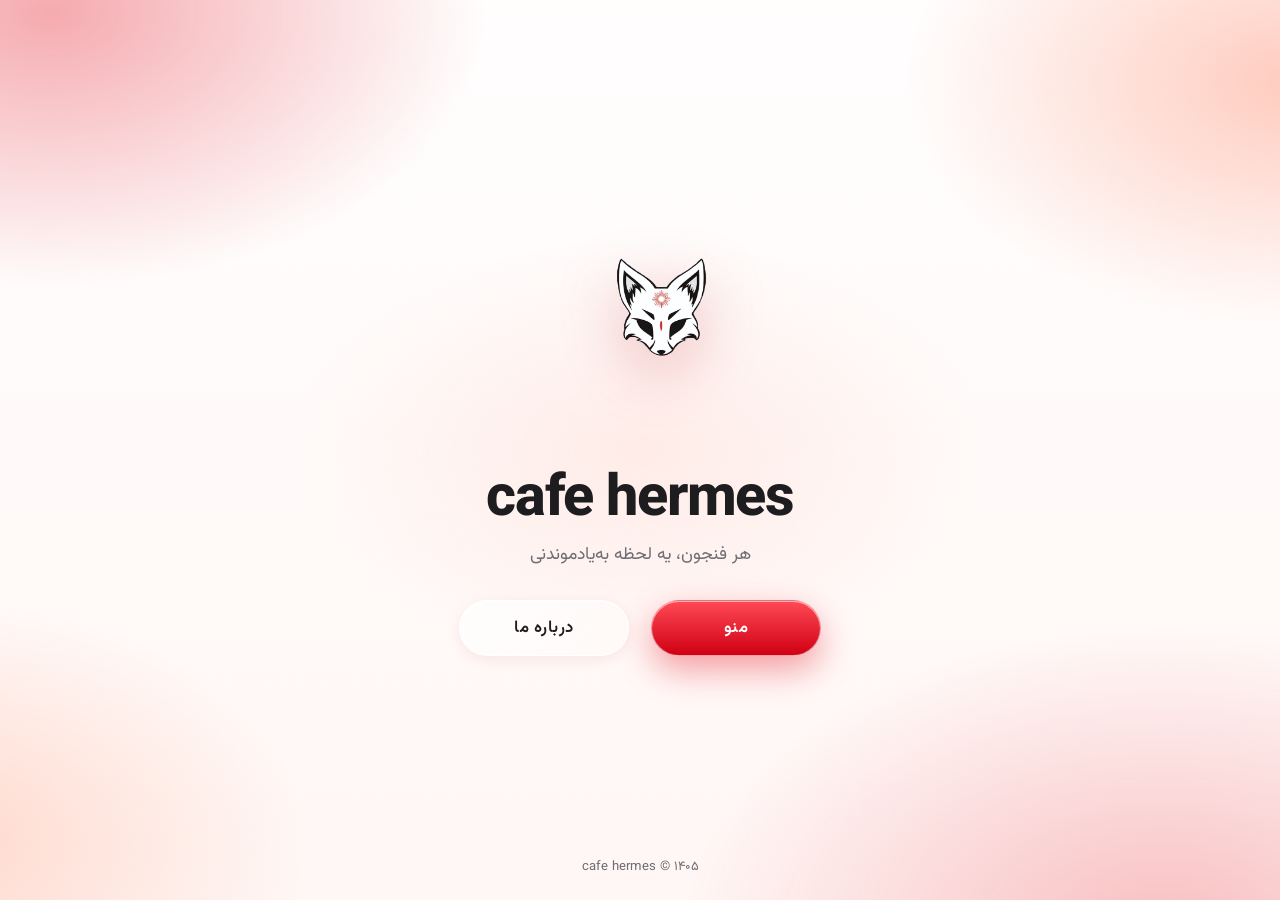
==== commit f19c0ec1: "Add files via upload" ====
--- a/index.html
+++ b/index.html
@@ -6,8 +6,10 @@
     <meta name="viewport" content="width=device-width, initial-scale=1.0">
     <title>cafe hermes</title>
     <link rel="icon" type="image/png" href="assets/logo.png">
+    <link rel="preload" href="assets/fonts/Vazirmatn-var.woff2" as="font" type="font/woff2" crossorigin>
     <link rel="stylesheet" href="css/style.css">
     <link rel="stylesheet" href="css/apple.css">
+    <link rel="stylesheet" href="css/glass.css">
     <link rel="manifest" href="manifest.json">
     <meta name="theme-color" content="#ffffff">
     <meta name="apple-mobile-web-app-capable" content="yes">
--- a/css/style.css
+++ b/css/style.css
@@ -1,4 +1,10 @@
-@import url('https://fonts.googleapis.com/css2?family=Vazirmatn:wght@300;400;500;700;800;900&display=swap');
+@font-face {
+    font-family: "Vazirmatn";
+    src: url("../assets/fonts/Vazirmatn-var.woff2") format("woff2");
+    font-weight: 100 900;
+    font-style: normal;
+    font-display: swap;
+}
 
 :root {
     --bg: #070707;
--- a/css/glass.css
+++ b/css/glass.css
@@ -0,0 +1,201 @@
+/* ==========================================================
+   cafe hermes — Liquid Glass (شیشه‌ای مایع) روی تم سفید و قرمز
+   بعد از apple.css لود می‌شه. حذف این فایل = برگشت به نسخه‌ی ساده
+   ========================================================== */
+:root {
+    --glass-bg: linear-gradient(135deg, rgba(255, 255, 255, 0.78), rgba(255, 255, 255, 0.40));
+    --glass-bg-soft: linear-gradient(135deg, rgba(255, 255, 255, 0.55), rgba(255, 255, 255, 0.22));
+    --glass-border: rgba(255, 255, 255, 0.78);
+    --glass-blur: blur(22px) saturate(190%);
+    --glass-shadow: inset 0 1px 0 rgba(255, 255, 255, 0.95), inset 0 -1px 0 rgba(255, 255, 255, 0.35),
+        0 10px 34px rgba(160, 20, 35, 0.10), 0 2px 6px rgba(0, 0, 0, 0.04);
+    --glass-shadow-hover: inset 0 1px 0 #fff, inset 0 -1px 0 rgba(255, 255, 255, 0.4),
+        0 22px 50px rgba(160, 20, 35, 0.18), 0 4px 10px rgba(0, 0, 0, 0.06);
+}
+@media (max-width: 600px) { :root { --glass-blur: blur(14px) saturate(170%); } }
+
+/* ---------- پس‌زمینه‌ی مش‌گرادیان زنده ---------- */
+html { background: #fff; }
+body { background: transparent; }
+body::before {
+    content: "";
+    position: fixed;
+    inset: -14%;
+    z-index: -1;
+    pointer-events: none;
+    background:
+        radial-gradient(38% 34% at 14% 12%, rgba(227, 11, 27, 0.34), transparent 70%),
+        radial-gradient(34% 30% at 90% 18%, rgba(255, 128, 96, 0.40), transparent 70%),
+        radial-gradient(42% 38% at 82% 92%, rgba(227, 11, 27, 0.24), transparent 70%),
+        radial-gradient(34% 30% at 6% 84%, rgba(255, 176, 150, 0.44), transparent 70%),
+        radial-gradient(30% 26% at 50% 50%, rgba(255, 214, 205, 0.40), transparent 70%),
+        linear-gradient(180deg, #fff, #fff6f4);
+    animation: meshMove 28s ease-in-out infinite alternate;
+}
+@keyframes meshMove {
+    0%   { transform: translate3d(0, 0, 0) scale(1); }
+    50%  { transform: translate3d(2.5%, -2%, 0) scale(1.06); }
+    100% { transform: translate3d(-2.5%, 2.5%, 0) scale(1.1); }
+}
+.hero, .page, .container { background: transparent; }
+
+/* ---------- شیشه‌ی اصلی ---------- */
+.menu-item, .about-card, .info-box, .pin-card, .menu-toolbar, .page-header,
+.btn-outline, .back-to-top, .qr-box {
+    -webkit-backdrop-filter: var(--glass-blur);
+    backdrop-filter: var(--glass-blur);
+}
+.menu-item, .about-card {
+    position: relative;
+    overflow: hidden;
+    isolation: isolate;
+    background: var(--glass-bg);
+    border: 1px solid var(--glass-border);
+    box-shadow: var(--glass-shadow);
+    border-radius: 26px;
+}
+.menu-item:hover, .about-card:hover {
+    box-shadow: var(--glass-shadow-hover);
+    border-color: #fff;
+}
+.info-box {
+    position: relative; overflow: hidden; isolation: isolate;
+    background: var(--glass-bg-soft);
+    border: 1px solid rgba(255, 255, 255, 0.7);
+    box-shadow: inset 0 1px 0 rgba(255, 255, 255, 0.9), 0 6px 20px rgba(160, 20, 35, 0.06);
+    border-radius: 20px;
+}
+.info-box:hover { background: var(--glass-bg); box-shadow: var(--glass-shadow); }
+
+/* بازتاب نور که دنبال موس/انگشت می‌چرخه */
+.menu-item::before, .about-card::before, .info-box::before, .pin-card::before {
+    content: "" !important;
+    display: block !important;
+    position: absolute;
+    inset: 0;
+    border-radius: inherit;
+    pointer-events: none;
+    z-index: 0;
+    background: radial-gradient(380px circle at var(--mx, 70%) var(--my, -10%), rgba(255, 255, 255, 0.75), rgba(255, 255, 255, 0) 55%);
+    opacity: 0.5;
+    transition: opacity .35s;
+}
+.menu-item:hover::before, .about-card:hover::before, .info-box:hover::before { opacity: 1; }
+/* لبه‌ی براق بالای کارت */
+.menu-item::after, .about-card::after {
+    content: "" !important;
+    display: block !important;
+    position: absolute;
+    left: 14%; right: 14%; top: 0; height: 1px;
+    background: linear-gradient(90deg, transparent, #fff, transparent);
+    z-index: 4;
+    pointer-events: none;
+}
+
+/* ---------- داخل کارت آیتم ---------- */
+.menu-item-photo { background: rgba(255, 255, 255, 0.28); }
+.menu-item-photo:not(.has-photo) {
+    background: radial-gradient(circle at 50% 58%, rgba(227, 11, 27, 0.14), transparent 62%), rgba(255, 255, 255, 0.30);
+}
+.menu-item-bigicon { filter: drop-shadow(0 12px 14px rgba(180, 20, 30, 0.28)); }
+.menu-item-body, .menu-item-photo { position: relative; z-index: 1; }
+.about-card > *, .info-box > *, .pin-card > * { position: relative; z-index: 1; }
+.filter-tabs { background: transparent !important; }
+.menu-price, .menu-item-photo .menu-price {
+    background: linear-gradient(135deg, rgba(255, 70, 80, 0.94), rgba(190, 0, 20, 0.94));
+    color: #fff;
+    border: 1px solid rgba(255, 255, 255, 0.5);
+    box-shadow: inset 0 1px 0 rgba(255, 255, 255, 0.55), 0 8px 20px rgba(227, 11, 27, 0.35);
+    z-index: 4;
+}
+.menu-item.unavailable .menu-price, .menu-item.unavailable .menu-item-photo .menu-price {
+    background: rgba(70, 70, 76, 0.78); color: #fff; box-shadow: none;
+}
+.item-badge {
+    background: rgba(255, 255, 255, 0.78); color: var(--red);
+    border: 1px solid rgba(255, 255, 255, 0.95);
+    box-shadow: inset 0 1px 0 #fff, 0 6px 16px rgba(160, 20, 35, 0.16);
+    -webkit-backdrop-filter: blur(10px); backdrop-filter: blur(10px);
+    z-index: 4;
+}
+.unavailable-badge {
+    background: rgba(29, 29, 31, 0.72); color: #fff; z-index: 4;
+    -webkit-backdrop-filter: blur(10px); backdrop-filter: blur(10px);
+}
+
+/* ---------- هدر، نوار ابزار، فیلتر، جستجو ---------- */
+.page-header {
+    background: linear-gradient(180deg, rgba(255, 255, 255, 0.68), rgba(255, 255, 255, 0.46));
+    border-bottom: 1px solid rgba(255, 255, 255, 0.8);
+    box-shadow: 0 1px 0 rgba(160, 20, 35, 0.06), 0 8px 30px rgba(160, 20, 35, 0.06);
+}
+.menu-toolbar {
+    background: linear-gradient(180deg, rgba(255, 255, 255, 0.62), rgba(255, 255, 255, 0.40));
+    border-bottom: 1px solid rgba(255, 255, 255, 0.8);
+    box-shadow: 0 8px 26px rgba(160, 20, 35, 0.06);
+}
+.action-btn, .back-btn, .filter-tab, .btn-outline {
+    background: var(--glass-bg);
+    border: 1px solid var(--glass-border);
+    box-shadow: inset 0 1px 0 rgba(255, 255, 255, 0.95), 0 4px 14px rgba(160, 20, 35, 0.08);
+}
+.action-btn:hover, .back-btn:hover, .filter-tab:hover, .btn-outline:hover {
+    background: var(--glass-bg); color: var(--red);
+    box-shadow: inset 0 1px 0 #fff, 0 8px 22px rgba(160, 20, 35, 0.16);
+}
+.filter-tab.active, .action-btn.active {
+    background: linear-gradient(180deg, #ff4a55, #d00014); color: #fff;
+    border-color: rgba(255, 255, 255, 0.5);
+    box-shadow: inset 0 1px 0 rgba(255, 255, 255, 0.55), 0 8px 22px rgba(227, 11, 27, 0.38);
+}
+.search-wrap input {
+    background: var(--glass-bg-soft);
+    border: 1px solid rgba(255, 255, 255, 0.85);
+    box-shadow: inset 0 2px 6px rgba(160, 20, 35, 0.06), inset 0 1px 0 #fff;
+}
+.search-wrap input:focus { background: var(--glass-bg); border-color: var(--red); box-shadow: 0 0 0 4px rgba(227, 11, 27, 0.12), inset 0 1px 0 #fff; }
+
+/* ---------- دکمه‌های صفحه‌ی اصلی ---------- */
+.btn-primary {
+    background: linear-gradient(180deg, #ff4a55, #d00014);
+    border: 1px solid rgba(255, 255, 255, 0.45);
+    box-shadow: inset 0 1px 0 rgba(255, 255, 255, 0.55), 0 14px 34px rgba(227, 11, 27, 0.38);
+}
+.btn-primary:hover { background: linear-gradient(180deg, #ff5a64, #c80013); box-shadow: inset 0 1px 0 rgba(255, 255, 255, 0.6), 0 18px 40px rgba(227, 11, 27, 0.48); }
+.logo { filter: drop-shadow(0 18px 30px rgba(180, 20, 30, 0.22)); }
+
+/* ---------- پنجره‌ها ---------- */
+.pin-overlay { background: rgba(70, 0, 12, 0.22); -webkit-backdrop-filter: blur(18px) saturate(140%); backdrop-filter: blur(18px) saturate(140%); }
+.pin-card {
+    position: relative; overflow: hidden;
+    background: linear-gradient(135deg, rgba(255, 255, 255, 0.86), rgba(255, 255, 255, 0.58));
+    border: 1px solid rgba(255, 255, 255, 0.9);
+    box-shadow: inset 0 1px 0 #fff, 0 40px 90px rgba(120, 0, 15, 0.30);
+}
+.pin-box { background: var(--glass-bg-soft); border: 1px solid rgba(255, 255, 255, 0.9); box-shadow: inset 0 2px 6px rgba(160, 20, 35, 0.07), inset 0 1px 0 #fff; }
+.pin-box:focus, .pin-box:not(:placeholder-shown) { background: #fff; border-color: var(--red); box-shadow: 0 0 0 4px rgba(227, 11, 27, 0.12); }
+.pin-btn { background: var(--glass-bg); border: 1px solid var(--glass-border); box-shadow: inset 0 1px 0 #fff, 0 4px 14px rgba(160, 20, 35, 0.08); }
+.qr-actions .pin-btn:first-child { background: linear-gradient(180deg, #ff4a55, #d00014); color: #fff; box-shadow: inset 0 1px 0 rgba(255, 255, 255, 0.5), 0 8px 22px rgba(227, 11, 27, 0.35); }
+.qr-box { background: rgba(255, 255, 255, 0.9); }
+.staff-banner { background: linear-gradient(180deg, rgba(255, 74, 85, 0.94), rgba(200, 0, 20, 0.94)); -webkit-backdrop-filter: blur(16px); backdrop-filter: blur(16px); box-shadow: inset 0 1px 0 rgba(255, 255, 255, 0.45), 0 8px 24px rgba(227, 11, 27, 0.3); }
+.toast { background: rgba(29, 29, 31, 0.68); border: 1px solid rgba(255, 255, 255, 0.18); box-shadow: inset 0 1px 0 rgba(255, 255, 255, 0.2), 0 14px 38px rgba(0, 0, 0, 0.28); -webkit-backdrop-filter: blur(20px) saturate(160%); backdrop-filter: blur(20px) saturate(160%); }
+.back-to-top { background: var(--glass-bg); border: 1px solid var(--glass-border); box-shadow: var(--glass-shadow); }
+.about-banner { box-shadow: 0 18px 50px rgba(160, 20, 35, 0.18); }
+
+/* اگه مرورگر blur نداشت، شیشه جامد و خوانا بمونه */
+@supports not ((backdrop-filter: blur(1px)) or (-webkit-backdrop-filter: blur(1px))) {
+    .menu-item, .about-card, .info-box, .pin-card, .menu-toolbar, .page-header,
+    .btn-outline { background: rgba(255, 255, 255, 0.94); }
+}
+@media (prefers-reduced-motion: reduce) { body::before { animation: none; } }
+
+/* بلور تودرتو داخل نوار ابزار و هدر باعث مستطیل اضافه می‌شد؛ خود نوار بلور داره */
+.filter-tab, .action-btn, .back-btn, .search-wrap input, .filter-tabs {
+    -webkit-backdrop-filter: none !important;
+    backdrop-filter: none !important;
+}
+.filter-tabs { padding: 6px 10px 16px; margin: -6px -10px -12px; }
+
+/* سبک‌تر برای گوشی‌های ضعیف: بدون انیمیشن مداوم پس‌زمینه */
+body::before { will-change: transform; }
+@media (max-width: 700px) { body::before { animation: none; will-change: auto; } }
